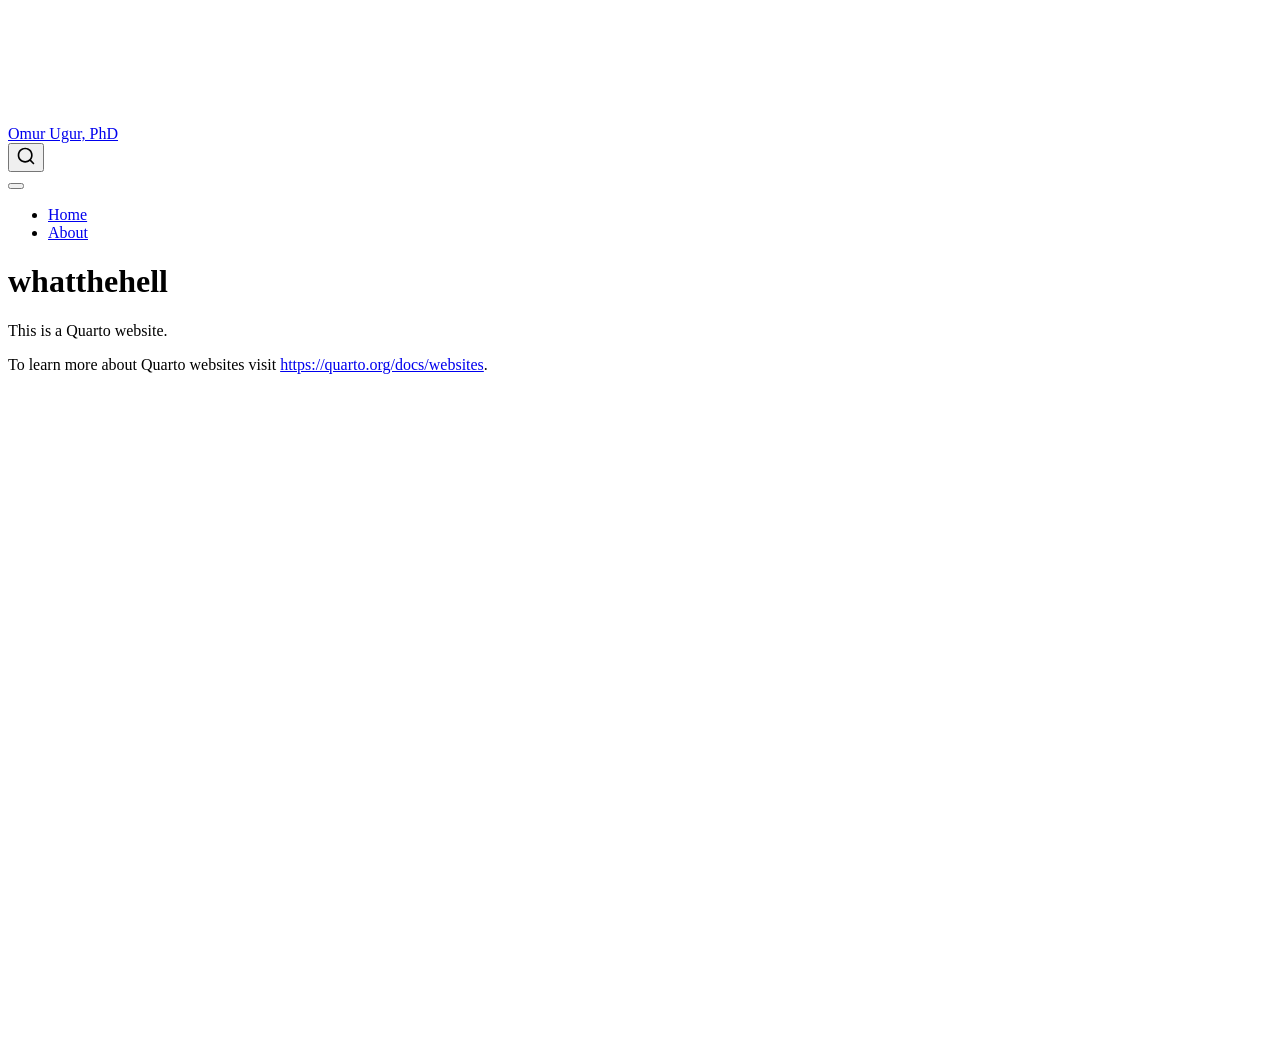
==== index.html @ 2e43b64e "Built site for gh-pages" ====
<!DOCTYPE html>
<html xmlns="http://www.w3.org/1999/xhtml" lang="en" xml:lang="en"><head>

<meta charset="utf-8">
<meta name="generator" content="quarto-1.8.27">

<meta name="viewport" content="width=device-width, initial-scale=1.0, user-scalable=yes">


<title>whatthehell – Omur Ugur, PhD</title>
<style>
code{white-space: pre-wrap;}
span.smallcaps{font-variant: small-caps;}
div.columns{display: flex; gap: min(4vw, 1.5em);}
div.column{flex: auto; overflow-x: auto;}
div.hanging-indent{margin-left: 1.5em; text-indent: -1.5em;}
ul.task-list{list-style: none;}
ul.task-list li input[type="checkbox"] {
  width: 0.8em;
  margin: 0 0.8em 0.2em -1em; /* quarto-specific, see https://github.com/quarto-dev/quarto-cli/issues/4556 */ 
  vertical-align: middle;
}
</style>


<script src="site_libs/quarto-nav/quarto-nav.js"></script>
<script src="site_libs/quarto-nav/headroom.min.js"></script>
<script src="site_libs/clipboard/clipboard.min.js"></script>
<script src="site_libs/quarto-search/autocomplete.umd.js"></script>
<script src="site_libs/quarto-search/fuse.min.js"></script>
<script src="site_libs/quarto-search/quarto-search.js"></script>
<meta name="quarto:offset" content="./">
<script src="site_libs/quarto-html/quarto.js" type="module"></script>
<script src="site_libs/quarto-html/tabsets/tabsets.js" type="module"></script>
<script src="site_libs/quarto-html/axe/axe-check.js" type="module"></script>
<script src="site_libs/quarto-html/popper.min.js"></script>
<script src="site_libs/quarto-html/tippy.umd.min.js"></script>
<script src="site_libs/quarto-html/anchor.min.js"></script>
<link href="site_libs/quarto-html/tippy.css" rel="stylesheet">
<link href="site_libs/quarto-html/quarto-syntax-highlighting-ed96de9b727972fe78a7b5d16c58bf87.css" rel="stylesheet" id="quarto-text-highlighting-styles">
<script src="site_libs/bootstrap/bootstrap.min.js"></script>
<link href="site_libs/bootstrap/bootstrap-icons.css" rel="stylesheet">
<link href="site_libs/bootstrap/bootstrap-afa37c5c79185640b9c231024f4fe5ea.min.css" rel="stylesheet" append-hash="true" id="quarto-bootstrap" data-mode="light">
<script id="quarto-search-options" type="application/json">{
  "location": "navbar",
  "copy-button": false,
  "collapse-after": 3,
  "panel-placement": "end",
  "type": "overlay",
  "limit": 50,
  "keyboard-shortcut": [
    "f",
    "/",
    "s"
  ],
  "show-item-context": false,
  "language": {
    "search-no-results-text": "No results",
    "search-matching-documents-text": "matching documents",
    "search-copy-link-title": "Copy link to search",
    "search-hide-matches-text": "Hide additional matches",
    "search-more-match-text": "more match in this document",
    "search-more-matches-text": "more matches in this document",
    "search-clear-button-title": "Clear",
    "search-text-placeholder": "",
    "search-detached-cancel-button-title": "Cancel",
    "search-submit-button-title": "Submit",
    "search-label": "Search"
  }
}</script>


<link rel="stylesheet" href="styles.css">
</head>

<body class="nav-fixed quarto-light">

<div id="quarto-search-results"></div>
  <header id="quarto-header" class="headroom fixed-top">
    <nav class="navbar navbar-expand-lg " data-bs-theme="dark">
      <div class="navbar-container container-fluid">
      <div class="navbar-brand-container mx-auto">
    <a class="navbar-brand" href="./index.html">
    <span class="navbar-title">Omur Ugur, PhD</span>
    </a>
  </div>
            <div id="quarto-search" class="" title="Search"></div>
          <button class="navbar-toggler" type="button" data-bs-toggle="collapse" data-bs-target="#navbarCollapse" aria-controls="navbarCollapse" role="menu" aria-expanded="false" aria-label="Toggle navigation" onclick="if (window.quartoToggleHeadroom) { window.quartoToggleHeadroom(); }">
  <span class="navbar-toggler-icon"></span>
</button>
          <div class="collapse navbar-collapse" id="navbarCollapse">
            <ul class="navbar-nav navbar-nav-scroll me-auto">
  <li class="nav-item">
    <a class="nav-link active" href="./index.html" aria-current="page"> 
<span class="menu-text">Home</span></a>
  </li>  
  <li class="nav-item">
    <a class="nav-link" href="./about.html"> 
<span class="menu-text">About</span></a>
  </li>  
</ul>
          </div> <!-- /navcollapse -->
            <div class="quarto-navbar-tools">
</div>
      </div> <!-- /container-fluid -->
    </nav>
</header>
<!-- content -->
<div id="quarto-content" class="quarto-container page-columns page-rows-contents page-layout-article page-navbar">
<!-- sidebar -->
<!-- margin-sidebar -->
    <div id="quarto-margin-sidebar" class="sidebar margin-sidebar zindex-bottom">
        
    </div>
<!-- main -->
<main class="content" id="quarto-document-content">

<header id="title-block-header" class="quarto-title-block default">
<div class="quarto-title">
<h1 class="title">whatthehell</h1>
</div>



<div class="quarto-title-meta">

    
  
    
  </div>
  


</header>


<p>This is a Quarto website.</p>
<p>To learn more about Quarto websites visit <a href="https://quarto.org/docs/websites" class="uri">https://quarto.org/docs/websites</a>.</p>



</main> <!-- /main -->
<script id="quarto-html-after-body" type="application/javascript">
  window.document.addEventListener("DOMContentLoaded", function (event) {
    const icon = "";
    const anchorJS = new window.AnchorJS();
    anchorJS.options = {
      placement: 'right',
      icon: icon
    };
    anchorJS.add('.anchored');
    const isCodeAnnotation = (el) => {
      for (const clz of el.classList) {
        if (clz.startsWith('code-annotation-')) {                     
          return true;
        }
      }
      return false;
    }
    const onCopySuccess = function(e) {
      // button target
      const button = e.trigger;
      // don't keep focus
      button.blur();
      // flash "checked"
      button.classList.add('code-copy-button-checked');
      var currentTitle = button.getAttribute("title");
      button.setAttribute("title", "Copied!");
      let tooltip;
      if (window.bootstrap) {
        button.setAttribute("data-bs-toggle", "tooltip");
        button.setAttribute("data-bs-placement", "left");
        button.setAttribute("data-bs-title", "Copied!");
        tooltip = new bootstrap.Tooltip(button, 
          { trigger: "manual", 
            customClass: "code-copy-button-tooltip",
            offset: [0, -8]});
        tooltip.show();    
      }
      setTimeout(function() {
        if (tooltip) {
          tooltip.hide();
          button.removeAttribute("data-bs-title");
          button.removeAttribute("data-bs-toggle");
          button.removeAttribute("data-bs-placement");
        }
        button.setAttribute("title", currentTitle);
        button.classList.remove('code-copy-button-checked');
      }, 1000);
      // clear code selection
      e.clearSelection();
    }
    const getTextToCopy = function(trigger) {
      const outerScaffold = trigger.parentElement.cloneNode(true);
      const codeEl = outerScaffold.querySelector('code');
      for (const childEl of codeEl.children) {
        if (isCodeAnnotation(childEl)) {
          childEl.remove();
        }
      }
      return codeEl.innerText;
    }
    const clipboard = new window.ClipboardJS('.code-copy-button:not([data-in-quarto-modal])', {
      text: getTextToCopy
    });
    clipboard.on('success', onCopySuccess);
    if (window.document.getElementById('quarto-embedded-source-code-modal')) {
      const clipboardModal = new window.ClipboardJS('.code-copy-button[data-in-quarto-modal]', {
        text: getTextToCopy,
        container: window.document.getElementById('quarto-embedded-source-code-modal')
      });
      clipboardModal.on('success', onCopySuccess);
    }
      var localhostRegex = new RegExp(/^(?:http|https):\/\/localhost\:?[0-9]*\//);
      var mailtoRegex = new RegExp(/^mailto:/);
        var filterRegex = new RegExp("https:\/\/ougur-phd\.github\.io\/");
      var isInternal = (href) => {
          return filterRegex.test(href) || localhostRegex.test(href) || mailtoRegex.test(href);
      }
      // Inspect non-navigation links and adorn them if external
     var links = window.document.querySelectorAll('a[href]:not(.nav-link):not(.navbar-brand):not(.toc-action):not(.sidebar-link):not(.sidebar-item-toggle):not(.pagination-link):not(.no-external):not([aria-hidden]):not(.dropdown-item):not(.quarto-navigation-tool):not(.about-link)');
      for (var i=0; i<links.length; i++) {
        const link = links[i];
        if (!isInternal(link.href)) {
          // undo the damage that might have been done by quarto-nav.js in the case of
          // links that we want to consider external
          if (link.dataset.originalHref !== undefined) {
            link.href = link.dataset.originalHref;
          }
        }
      }
    function tippyHover(el, contentFn, onTriggerFn, onUntriggerFn) {
      const config = {
        allowHTML: true,
        maxWidth: 500,
        delay: 100,
        arrow: false,
        appendTo: function(el) {
            return el.parentElement;
        },
        interactive: true,
        interactiveBorder: 10,
        theme: 'quarto',
        placement: 'bottom-start',
      };
      if (contentFn) {
        config.content = contentFn;
      }
      if (onTriggerFn) {
        config.onTrigger = onTriggerFn;
      }
      if (onUntriggerFn) {
        config.onUntrigger = onUntriggerFn;
      }
      window.tippy(el, config); 
    }
    const noterefs = window.document.querySelectorAll('a[role="doc-noteref"]');
    for (var i=0; i<noterefs.length; i++) {
      const ref = noterefs[i];
      tippyHover(ref, function() {
        // use id or data attribute instead here
        let href = ref.getAttribute('data-footnote-href') || ref.getAttribute('href');
        try { href = new URL(href).hash; } catch {}
        const id = href.replace(/^#\/?/, "");
        const note = window.document.getElementById(id);
        if (note) {
          return note.innerHTML;
        } else {
          return "";
        }
      });
    }
    const xrefs = window.document.querySelectorAll('a.quarto-xref');
    const processXRef = (id, note) => {
      // Strip column container classes
      const stripColumnClz = (el) => {
        el.classList.remove("page-full", "page-columns");
        if (el.children) {
          for (const child of el.children) {
            stripColumnClz(child);
          }
        }
      }
      stripColumnClz(note)
      if (id === null || id.startsWith('sec-')) {
        // Special case sections, only their first couple elements
        const container = document.createElement("div");
        if (note.children && note.children.length > 2) {
          container.appendChild(note.children[0].cloneNode(true));
          for (let i = 1; i < note.children.length; i++) {
            const child = note.children[i];
            if (child.tagName === "P" && child.innerText === "") {
              continue;
            } else {
              container.appendChild(child.cloneNode(true));
              break;
            }
          }
          if (window.Quarto?.typesetMath) {
            window.Quarto.typesetMath(container);
          }
          return container.innerHTML
        } else {
          if (window.Quarto?.typesetMath) {
            window.Quarto.typesetMath(note);
          }
          return note.innerHTML;
        }
      } else {
        // Remove any anchor links if they are present
        const anchorLink = note.querySelector('a.anchorjs-link');
        if (anchorLink) {
          anchorLink.remove();
        }
        if (window.Quarto?.typesetMath) {
          window.Quarto.typesetMath(note);
        }
        if (note.classList.contains("callout")) {
          return note.outerHTML;
        } else {
          return note.innerHTML;
        }
      }
    }
    for (var i=0; i<xrefs.length; i++) {
      const xref = xrefs[i];
      tippyHover(xref, undefined, function(instance) {
        instance.disable();
        let url = xref.getAttribute('href');
        let hash = undefined; 
        if (url.startsWith('#')) {
          hash = url;
        } else {
          try { hash = new URL(url).hash; } catch {}
        }
        if (hash) {
          const id = hash.replace(/^#\/?/, "");
          const note = window.document.getElementById(id);
          if (note !== null) {
            try {
              const html = processXRef(id, note.cloneNode(true));
              instance.setContent(html);
            } finally {
              instance.enable();
              instance.show();
            }
          } else {
            // See if we can fetch this
            fetch(url.split('#')[0])
            .then(res => res.text())
            .then(html => {
              const parser = new DOMParser();
              const htmlDoc = parser.parseFromString(html, "text/html");
              const note = htmlDoc.getElementById(id);
              if (note !== null) {
                const html = processXRef(id, note);
                instance.setContent(html);
              } 
            }).finally(() => {
              instance.enable();
              instance.show();
            });
          }
        } else {
          // See if we can fetch a full url (with no hash to target)
          // This is a special case and we should probably do some content thinning / targeting
          fetch(url)
          .then(res => res.text())
          .then(html => {
            const parser = new DOMParser();
            const htmlDoc = parser.parseFromString(html, "text/html");
            const note = htmlDoc.querySelector('main.content');
            if (note !== null) {
              // This should only happen for chapter cross references
              // (since there is no id in the URL)
              // remove the first header
              if (note.children.length > 0 && note.children[0].tagName === "HEADER") {
                note.children[0].remove();
              }
              const html = processXRef(null, note);
              instance.setContent(html);
            } 
          }).finally(() => {
            instance.enable();
            instance.show();
          });
        }
      }, function(instance) {
      });
    }
        let selectedAnnoteEl;
        const selectorForAnnotation = ( cell, annotation) => {
          let cellAttr = 'data-code-cell="' + cell + '"';
          let lineAttr = 'data-code-annotation="' +  annotation + '"';
          const selector = 'span[' + cellAttr + '][' + lineAttr + ']';
          return selector;
        }
        const selectCodeLines = (annoteEl) => {
          const doc = window.document;
          const targetCell = annoteEl.getAttribute("data-target-cell");
          const targetAnnotation = annoteEl.getAttribute("data-target-annotation");
          const annoteSpan = window.document.querySelector(selectorForAnnotation(targetCell, targetAnnotation));
          const lines = annoteSpan.getAttribute("data-code-lines").split(",");
          const lineIds = lines.map((line) => {
            return targetCell + "-" + line;
          })
          let top = null;
          let height = null;
          let parent = null;
          if (lineIds.length > 0) {
              //compute the position of the single el (top and bottom and make a div)
              const el = window.document.getElementById(lineIds[0]);
              top = el.offsetTop;
              height = el.offsetHeight;
              parent = el.parentElement.parentElement;
            if (lineIds.length > 1) {
              const lastEl = window.document.getElementById(lineIds[lineIds.length - 1]);
              const bottom = lastEl.offsetTop + lastEl.offsetHeight;
              height = bottom - top;
            }
            if (top !== null && height !== null && parent !== null) {
              // cook up a div (if necessary) and position it 
              let div = window.document.getElementById("code-annotation-line-highlight");
              if (div === null) {
                div = window.document.createElement("div");
                div.setAttribute("id", "code-annotation-line-highlight");
                div.style.position = 'absolute';
                parent.appendChild(div);
              }
              div.style.top = top - 2 + "px";
              div.style.height = height + 4 + "px";
              div.style.left = 0;
              let gutterDiv = window.document.getElementById("code-annotation-line-highlight-gutter");
              if (gutterDiv === null) {
                gutterDiv = window.document.createElement("div");
                gutterDiv.setAttribute("id", "code-annotation-line-highlight-gutter");
                gutterDiv.style.position = 'absolute';
                const codeCell = window.document.getElementById(targetCell);
                const gutter = codeCell.querySelector('.code-annotation-gutter');
                gutter.appendChild(gutterDiv);
              }
              gutterDiv.style.top = top - 2 + "px";
              gutterDiv.style.height = height + 4 + "px";
            }
            selectedAnnoteEl = annoteEl;
          }
        };
        const unselectCodeLines = () => {
          const elementsIds = ["code-annotation-line-highlight", "code-annotation-line-highlight-gutter"];
          elementsIds.forEach((elId) => {
            const div = window.document.getElementById(elId);
            if (div) {
              div.remove();
            }
          });
          selectedAnnoteEl = undefined;
        };
          // Handle positioning of the toggle
      window.addEventListener(
        "resize",
        throttle(() => {
          elRect = undefined;
          if (selectedAnnoteEl) {
            selectCodeLines(selectedAnnoteEl);
          }
        }, 10)
      );
      function throttle(fn, ms) {
      let throttle = false;
      let timer;
        return (...args) => {
          if(!throttle) { // first call gets through
              fn.apply(this, args);
              throttle = true;
          } else { // all the others get throttled
              if(timer) clearTimeout(timer); // cancel #2
              timer = setTimeout(() => {
                fn.apply(this, args);
                timer = throttle = false;
              }, ms);
          }
        };
      }
        // Attach click handler to the DT
        const annoteDls = window.document.querySelectorAll('dt[data-target-cell]');
        for (const annoteDlNode of annoteDls) {
          annoteDlNode.addEventListener('click', (event) => {
            const clickedEl = event.target;
            if (clickedEl !== selectedAnnoteEl) {
              unselectCodeLines();
              const activeEl = window.document.querySelector('dt[data-target-cell].code-annotation-active');
              if (activeEl) {
                activeEl.classList.remove('code-annotation-active');
              }
              selectCodeLines(clickedEl);
              clickedEl.classList.add('code-annotation-active');
            } else {
              // Unselect the line
              unselectCodeLines();
              clickedEl.classList.remove('code-annotation-active');
            }
          });
        }
    const findCites = (el) => {
      const parentEl = el.parentElement;
      if (parentEl) {
        const cites = parentEl.dataset.cites;
        if (cites) {
          return {
            el,
            cites: cites.split(' ')
          };
        } else {
          return findCites(el.parentElement)
        }
      } else {
        return undefined;
      }
    };
    var bibliorefs = window.document.querySelectorAll('a[role="doc-biblioref"]');
    for (var i=0; i<bibliorefs.length; i++) {
      const ref = bibliorefs[i];
      const citeInfo = findCites(ref);
      if (citeInfo) {
        tippyHover(citeInfo.el, function() {
          var popup = window.document.createElement('div');
          citeInfo.cites.forEach(function(cite) {
            var citeDiv = window.document.createElement('div');
            citeDiv.classList.add('hanging-indent');
            citeDiv.classList.add('csl-entry');
            var biblioDiv = window.document.getElementById('ref-' + cite);
            if (biblioDiv) {
              citeDiv.innerHTML = biblioDiv.innerHTML;
            }
            popup.appendChild(citeDiv);
          });
          return popup.innerHTML;
        });
      }
    }
  });
  </script>
</div> <!-- /content -->




</body></html>
---- site_libs/quarto-html/tippy.css ----
.tippy-box[data-animation=fade][data-state=hidden]{opacity:0}[data-tippy-root]{max-width:calc(100vw - 10px)}.tippy-box{position:relative;background-color:#333;color:#fff;border-radius:4px;font-size:14px;line-height:1.4;white-space:normal;outline:0;transition-property:transform,visibility,opacity}.tippy-box[data-placement^=top]>.tippy-arrow{bottom:0}.tippy-box[data-placement^=top]>.tippy-arrow:before{bottom:-7px;left:0;border-width:8px 8px 0;border-top-color:initial;transform-origin:center top}.tippy-box[data-placement^=bottom]>.tippy-arrow{top:0}.tippy-box[data-placement^=bottom]>.tippy-arrow:before{top:-7px;left:0;border-width:0 8px 8px;border-bottom-color:initial;transform-origin:center bottom}.tippy-box[data-placement^=left]>.tippy-arrow{right:0}.tippy-box[data-placement^=left]>.tippy-arrow:before{border-width:8px 0 8px 8px;border-left-color:initial;right:-7px;transform-origin:center left}.tippy-box[data-placement^=right]>.tippy-arrow{left:0}.tippy-box[data-placement^=right]>.tippy-arrow:before{left:-7px;border-width:8px 8px 8px 0;border-right-color:initial;transform-origin:center right}.tippy-box[data-inertia][data-state=visible]{transition-timing-function:cubic-bezier(.54,1.5,.38,1.11)}.tippy-arrow{width:16px;height:16px;color:#333}.tippy-arrow:before{content:"";position:absolute;border-color:transparent;border-style:solid}.tippy-content{position:relative;padding:5px 9px;z-index:1}
---- site_libs/quarto-html/quarto-syntax-highlighting-ed96de9b727972fe78a7b5d16c58bf87.css ----
/* quarto syntax highlight colors */
:root {
  --quarto-hl-ot-color: #003B4F;
  --quarto-hl-at-color: #657422;
  --quarto-hl-ss-color: #20794D;
  --quarto-hl-an-color: #5E5E5E;
  --quarto-hl-fu-color: #4758AB;
  --quarto-hl-st-color: #20794D;
  --quarto-hl-cf-color: #003B4F;
  --quarto-hl-op-color: #5E5E5E;
  --quarto-hl-er-color: #AD0000;
  --quarto-hl-bn-color: #AD0000;
  --quarto-hl-al-color: #AD0000;
  --quarto-hl-va-color: #111111;
  --quarto-hl-bu-color: inherit;
  --quarto-hl-ex-color: inherit;
  --quarto-hl-pp-color: #AD0000;
  --quarto-hl-in-color: #5E5E5E;
  --quarto-hl-vs-color: #20794D;
  --quarto-hl-wa-color: #5E5E5E;
  --quarto-hl-do-color: #5E5E5E;
  --quarto-hl-im-color: #00769E;
  --quarto-hl-ch-color: #20794D;
  --quarto-hl-dt-color: #AD0000;
  --quarto-hl-fl-color: #AD0000;
  --quarto-hl-co-color: #5E5E5E;
  --quarto-hl-cv-color: #5E5E5E;
  --quarto-hl-cn-color: #8f5902;
  --quarto-hl-sc-color: #5E5E5E;
  --quarto-hl-dv-color: #AD0000;
  --quarto-hl-kw-color: #003B4F;
}

/* other quarto variables */
:root {
  --quarto-font-monospace: SFMono-Regular, Menlo, Monaco, Consolas, "Liberation Mono", "Courier New", monospace;
}

/* syntax highlight based on Pandoc's rules */
pre > code.sourceCode > span {
  color: #003B4F;
}

code.sourceCode > span {
  color: #003B4F;
}

div.sourceCode,
div.sourceCode pre.sourceCode {
  color: #003B4F;
}

/* Normal */
code span {
  color: #003B4F;
}

/* Alert */
code span.al {
  color: #AD0000;
  font-style: inherit;
}

/* Annotation */
code span.an {
  color: #5E5E5E;
  font-style: inherit;
}

/* Attribute */
code span.at {
  color: #657422;
  font-style: inherit;
}

/* BaseN */
code span.bn {
  color: #AD0000;
  font-style: inherit;
}

/* BuiltIn */
code span.bu {
  font-style: inherit;
}

/* ControlFlow */
code span.cf {
  color: #003B4F;
  font-weight: bold;
  font-style: inherit;
}

/* Char */
code span.ch {
  color: #20794D;
  font-style: inherit;
}

/* Constant */
code span.cn {
  color: #8f5902;
  font-style: inherit;
}

/* Comment */
code span.co {
  color: #5E5E5E;
  font-style: inherit;
}

/* CommentVar */
code span.cv {
  color: #5E5E5E;
  font-style: italic;
}

/* Documentation */
code span.do {
  color: #5E5E5E;
  font-style: italic;
}

/* DataType */
code span.dt {
  color: #AD0000;
  font-style: inherit;
}

/* DecVal */
code span.dv {
  color: #AD0000;
  font-style: inherit;
}

/* Error */
code span.er {
  color: #AD0000;
  font-style: inherit;
}

/* Extension */
code span.ex {
  font-style: inherit;
}

/* Float */
code span.fl {
  color: #AD0000;
  font-style: inherit;
}

/* Function */
code span.fu {
  color: #4758AB;
  font-style: inherit;
}

/* Import */
code span.im {
  color: #00769E;
  font-style: inherit;
}

/* Information */
code span.in {
  color: #5E5E5E;
  font-style: inherit;
}

/* Keyword */
code span.kw {
  color: #003B4F;
  font-weight: bold;
  font-style: inherit;
}

/* Operator */
code span.op {
  color: #5E5E5E;
  font-style: inherit;
}

/* Other */
code span.ot {
  color: #003B4F;
  font-style: inherit;
}

/* Preprocessor */
code span.pp {
  color: #AD0000;
  font-style: inherit;
}

/* SpecialChar */
code span.sc {
  color: #5E5E5E;
  font-style: inherit;
}

/* SpecialString */
code span.ss {
  color: #20794D;
  font-style: inherit;
}

/* String */
code span.st {
  color: #20794D;
  font-style: inherit;
}

/* Variable */
code span.va {
  color: #111111;
  font-style: inherit;
}

/* VerbatimString */
code span.vs {
  color: #20794D;
  font-style: inherit;
}

/* Warning */
code span.wa {
  color: #5E5E5E;
  font-style: italic;
}

.prevent-inlining {
  content: "</";
}

/*# sourceMappingURL=0920dd6d7437995b8cdf7429764427b1.css.map */
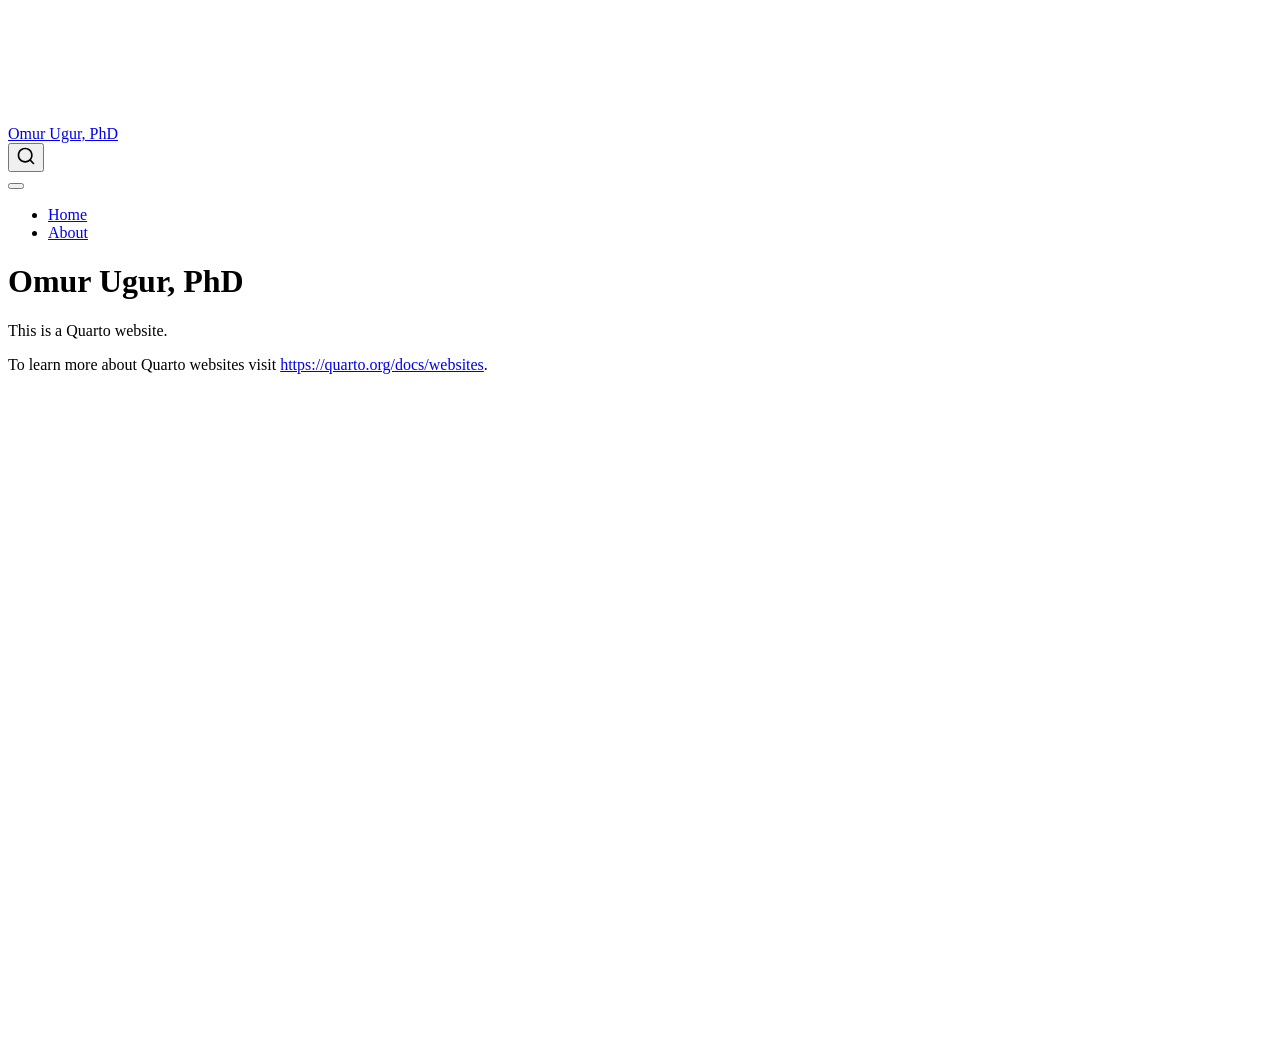
==== commit 8ca64142: "Built site for gh-pages" ====
--- a/index.html
+++ b/index.html
@@ -7,7 +7,7 @@
 <meta name="viewport" content="width=device-width, initial-scale=1.0, user-scalable=yes">
 
 
-<title>whatthehell – Omur Ugur, PhD</title>
+<title>Omur Ugur, PhD</title>
 <style>
 code{white-space: pre-wrap;}
 span.smallcaps{font-variant: small-caps;}
@@ -117,7 +117,7 @@
 
 <header id="title-block-header" class="quarto-title-block default">
 <div class="quarto-title">
-<h1 class="title">whatthehell</h1>
+<h1 class="title">Omur Ugur, PhD</h1>
 </div>
 
 
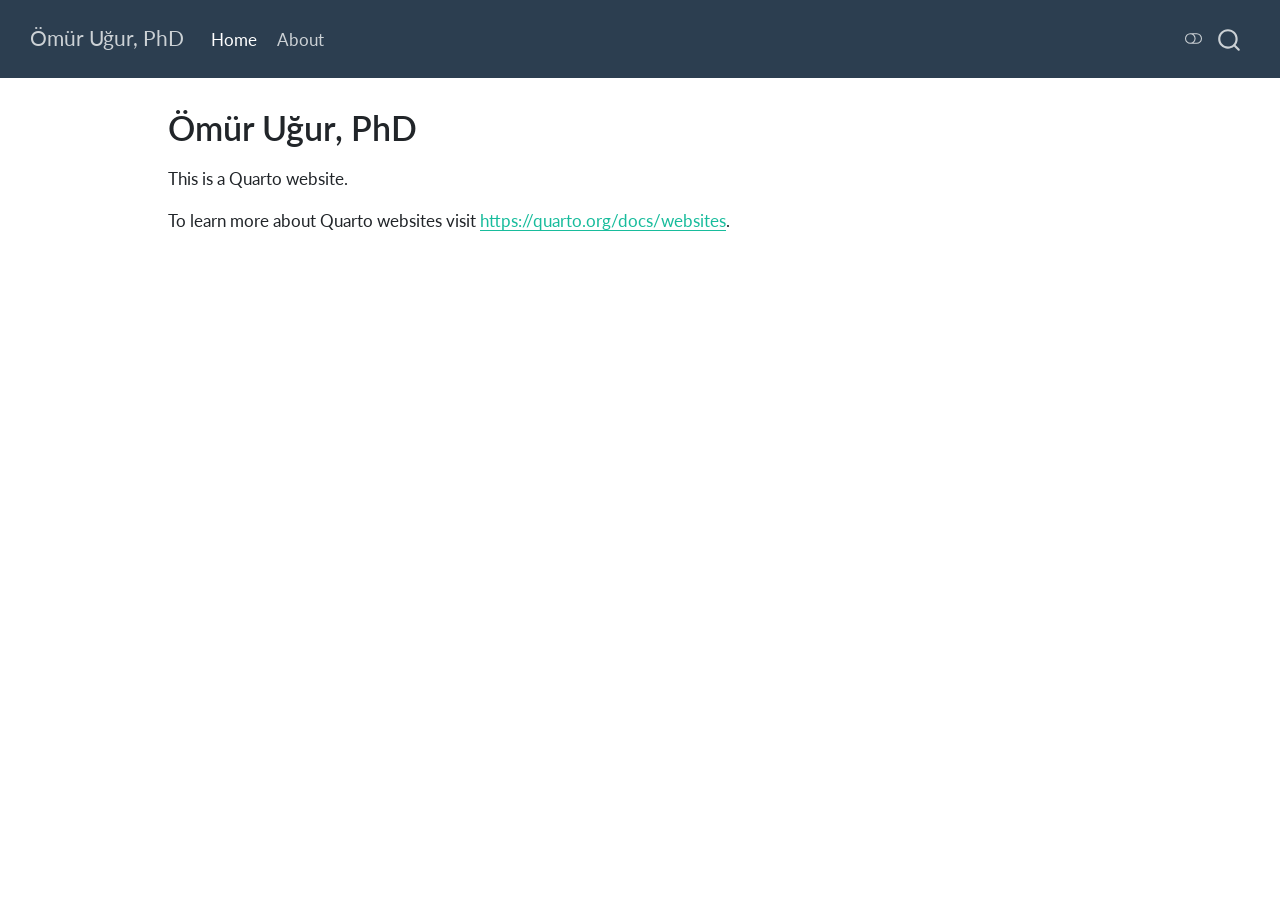
==== commit c602a0e1: "Built site for gh-pages" ====
--- a/index.html
+++ b/index.html
@@ -7,7 +7,7 @@
 <meta name="viewport" content="width=device-width, initial-scale=1.0, user-scalable=yes">
 
 
-<title>Omur Ugur, PhD</title>
+<title>Ömür Uğur, PhD</title>
 <style>
 code{white-space: pre-wrap;}
 span.smallcaps{font-variant: small-caps;}
@@ -37,10 +37,14 @@
 <script src="site_libs/quarto-html/tippy.umd.min.js"></script>
 <script src="site_libs/quarto-html/anchor.min.js"></script>
 <link href="site_libs/quarto-html/tippy.css" rel="stylesheet">
-<link href="site_libs/quarto-html/quarto-syntax-highlighting-ed96de9b727972fe78a7b5d16c58bf87.css" rel="stylesheet" id="quarto-text-highlighting-styles">
+<link href="site_libs/quarto-html/quarto-syntax-highlighting-ed96de9b727972fe78a7b5d16c58bf87.css" rel="stylesheet" class="quarto-color-scheme" id="quarto-text-highlighting-styles">
+<link href="site_libs/quarto-html/quarto-syntax-highlighting-dark-4d9afe2b8d18ee9fa5d0d57b5ed4214d.css" rel="stylesheet" class="quarto-color-scheme quarto-color-alternate" id="quarto-text-highlighting-styles">
+<link href="site_libs/quarto-html/quarto-syntax-highlighting-ed96de9b727972fe78a7b5d16c58bf87.css" rel="stylesheet" class="quarto-color-scheme-extra" id="quarto-text-highlighting-styles">
 <script src="site_libs/bootstrap/bootstrap.min.js"></script>
 <link href="site_libs/bootstrap/bootstrap-icons.css" rel="stylesheet">
-<link href="site_libs/bootstrap/bootstrap-afa37c5c79185640b9c231024f4fe5ea.min.css" rel="stylesheet" append-hash="true" id="quarto-bootstrap" data-mode="light">
+<link href="site_libs/bootstrap/bootstrap-28ce2f92125236a284ff4f393e5b0d14.min.css" rel="stylesheet" append-hash="true" class="quarto-color-scheme" id="quarto-bootstrap" data-mode="light">
+<link href="site_libs/bootstrap/bootstrap-dark-7b59f535f4be280c95e9d201c1713015.min.css" rel="stylesheet" append-hash="true" class="quarto-color-scheme quarto-color-alternate" id="quarto-bootstrap" data-mode="dark">
+<link href="site_libs/bootstrap/bootstrap-28ce2f92125236a284ff4f393e5b0d14.min.css" rel="stylesheet" append-hash="true" class="quarto-color-scheme-extra" id="quarto-bootstrap" data-mode="light">
 <script id="quarto-search-options" type="application/json">{
   "location": "navbar",
   "copy-button": false,
@@ -73,7 +77,169 @@
 <link rel="stylesheet" href="styles.css">
 </head>
 
-<body class="nav-fixed quarto-light">
+<body class="nav-fixed quarto-light"><script id="quarto-html-before-body" type="application/javascript">
+    const toggleBodyColorMode = (bsSheetEl) => {
+      const mode = bsSheetEl.getAttribute("data-mode");
+      const bodyEl = window.document.querySelector("body");
+      if (mode === "dark") {
+        bodyEl.classList.add("quarto-dark");
+        bodyEl.classList.remove("quarto-light");
+      } else {
+        bodyEl.classList.add("quarto-light");
+        bodyEl.classList.remove("quarto-dark");
+      }
+    }
+    const toggleBodyColorPrimary = () => {
+      const bsSheetEl = window.document.querySelector("link#quarto-bootstrap:not([rel=disabled-stylesheet])");
+      if (bsSheetEl) {
+        toggleBodyColorMode(bsSheetEl);
+      }
+    }
+    const setColorSchemeToggle = (alternate) => {
+      const toggles = window.document.querySelectorAll('.quarto-color-scheme-toggle');
+      for (let i=0; i < toggles.length; i++) {
+        const toggle = toggles[i];
+        if (toggle) {
+          if (alternate) {
+            toggle.classList.add("alternate");
+          } else {
+            toggle.classList.remove("alternate");
+          }
+        }
+      }
+    };
+    const toggleColorMode = (alternate) => {
+      // Switch the stylesheets
+      const primaryStylesheets = window.document.querySelectorAll('link.quarto-color-scheme:not(.quarto-color-alternate)');
+      const alternateStylesheets = window.document.querySelectorAll('link.quarto-color-scheme.quarto-color-alternate');
+      manageTransitions('#quarto-margin-sidebar .nav-link', false);
+      if (alternate) {
+        // note: dark is layered on light, we don't disable primary!
+        enableStylesheet(alternateStylesheets);
+        for (const sheetNode of alternateStylesheets) {
+          if (sheetNode.id === "quarto-bootstrap") {
+            toggleBodyColorMode(sheetNode);
+          }
+        }
+      } else {
+        disableStylesheet(alternateStylesheets);
+        enableStylesheet(primaryStylesheets)
+        toggleBodyColorPrimary();
+      }
+      manageTransitions('#quarto-margin-sidebar .nav-link', true);
+      // Switch the toggles
+      setColorSchemeToggle(alternate)
+      // Hack to workaround the fact that safari doesn't
+      // properly recolor the scrollbar when toggling (#1455)
+      if (navigator.userAgent.indexOf('Safari') > 0 && navigator.userAgent.indexOf('Chrome') == -1) {
+        manageTransitions("body", false);
+        window.scrollTo(0, 1);
+        setTimeout(() => {
+          window.scrollTo(0, 0);
+          manageTransitions("body", true);
+        }, 40);
+      }
+    }
+    const disableStylesheet = (stylesheets) => {
+      for (let i=0; i < stylesheets.length; i++) {
+        const stylesheet = stylesheets[i];
+        stylesheet.rel = 'disabled-stylesheet';
+      }
+    }
+    const enableStylesheet = (stylesheets) => {
+      for (let i=0; i < stylesheets.length; i++) {
+        const stylesheet = stylesheets[i];
+        if(stylesheet.rel !== 'stylesheet') { // for Chrome, which will still FOUC without this check
+          stylesheet.rel = 'stylesheet';
+        }
+      }
+    }
+    const manageTransitions = (selector, allowTransitions) => {
+      const els = window.document.querySelectorAll(selector);
+      for (let i=0; i < els.length; i++) {
+        const el = els[i];
+        if (allowTransitions) {
+          el.classList.remove('notransition');
+        } else {
+          el.classList.add('notransition');
+        }
+      }
+    }
+    const isFileUrl = () => {
+      return window.location.protocol === 'file:';
+    }
+    const hasAlternateSentinel = () => {
+      let styleSentinel = getColorSchemeSentinel();
+      if (styleSentinel !== null) {
+        return styleSentinel === "alternate";
+      } else {
+        return false;
+      }
+    }
+    const setStyleSentinel = (alternate) => {
+      const value = alternate ? "alternate" : "default";
+      if (!isFileUrl()) {
+        window.localStorage.setItem("quarto-color-scheme", value);
+      } else {
+        localAlternateSentinel = value;
+      }
+    }
+    const getColorSchemeSentinel = () => {
+      if (!isFileUrl()) {
+        const storageValue = window.localStorage.getItem("quarto-color-scheme");
+        return storageValue != null ? storageValue : localAlternateSentinel;
+      } else {
+        return localAlternateSentinel;
+      }
+    }
+    const toggleGiscusIfUsed = (isAlternate, darkModeDefault) => {
+      const baseTheme = document.querySelector('#giscus-base-theme')?.value ?? 'light';
+      const alternateTheme = document.querySelector('#giscus-alt-theme')?.value ?? 'dark';
+      let newTheme = '';
+      if(authorPrefersDark) {
+        newTheme = isAlternate ? baseTheme : alternateTheme;
+      } else {
+        newTheme = isAlternate ? alternateTheme : baseTheme;
+      }
+      const changeGiscusTheme = () => {
+        // From: https://github.com/giscus/giscus/issues/336
+        const sendMessage = (message) => {
+          const iframe = document.querySelector('iframe.giscus-frame');
+          if (!iframe) return;
+          iframe.contentWindow.postMessage({ giscus: message }, 'https://giscus.app');
+        }
+        sendMessage({
+          setConfig: {
+            theme: newTheme
+          }
+        });
+      }
+      const isGiscussLoaded = window.document.querySelector('iframe.giscus-frame') !== null;
+      if (isGiscussLoaded) {
+        changeGiscusTheme();
+      }
+    };
+    const authorPrefersDark = false;
+    const darkModeDefault = authorPrefersDark;
+      document.querySelector('link#quarto-text-highlighting-styles.quarto-color-scheme-extra').rel = 'disabled-stylesheet';
+      document.querySelector('link#quarto-bootstrap.quarto-color-scheme-extra').rel = 'disabled-stylesheet';
+    let localAlternateSentinel = darkModeDefault ? 'alternate' : 'default';
+    // Dark / light mode switch
+    window.quartoToggleColorScheme = () => {
+      // Read the current dark / light value
+      let toAlternate = !hasAlternateSentinel();
+      toggleColorMode(toAlternate);
+      setStyleSentinel(toAlternate);
+      toggleGiscusIfUsed(toAlternate, darkModeDefault);
+      window.dispatchEvent(new Event('resize'));
+    };
+    // Switch to dark mode if need be
+    if (hasAlternateSentinel()) {
+      toggleColorMode(true);
+    } else {
+      toggleColorMode(false);
+    }
+  </script>
 
 <div id="quarto-search-results"></div>
   <header id="quarto-header" class="headroom fixed-top">
@@ -81,7 +247,7 @@
       <div class="navbar-container container-fluid">
       <div class="navbar-brand-container mx-auto">
     <a class="navbar-brand" href="./index.html">
-    <span class="navbar-title">Omur Ugur, PhD</span>
+    <span class="navbar-title">Ömür Uğur, PhD</span>
     </a>
   </div>
             <div id="quarto-search" class="" title="Search"></div>
@@ -101,6 +267,7 @@
 </ul>
           </div> <!-- /navcollapse -->
             <div class="quarto-navbar-tools">
+  <a href="" class="quarto-color-scheme-toggle quarto-navigation-tool  px-1" onclick="window.quartoToggleColorScheme(); return false;" title="Toggle dark mode"><i class="bi"></i></a>
 </div>
       </div> <!-- /container-fluid -->
     </nav>
@@ -115,9 +282,10 @@
 <!-- main -->
 <main class="content" id="quarto-document-content">
 
+
 <header id="title-block-header" class="quarto-title-block default">
 <div class="quarto-title">
-<h1 class="title">Omur Ugur, PhD</h1>
+<h1 class="title">Ömür Uğur, PhD</h1>
 </div>
 
 
@@ -142,6 +310,19 @@
 </main> <!-- /main -->
 <script id="quarto-html-after-body" type="application/javascript">
   window.document.addEventListener("DOMContentLoaded", function (event) {
+    // Ensure there is a toggle, if there isn't float one in the top right
+    if (window.document.querySelector('.quarto-color-scheme-toggle') === null) {
+      const a = window.document.createElement('a');
+      a.classList.add('top-right');
+      a.classList.add('quarto-color-scheme-toggle');
+      a.href = "";
+      a.onclick = function() { try { window.quartoToggleColorScheme(); } catch {} return false; };
+      const i = window.document.createElement("i");
+      i.classList.add('bi');
+      a.appendChild(i);
+      window.document.body.appendChild(a);
+    }
+    setColorSchemeToggle(hasAlternateSentinel())
     const icon = "";
     const anchorJS = new window.AnchorJS();
     anchorJS.options = {
--- a/site_libs/quarto-html/quarto-syntax-highlighting-dark-4d9afe2b8d18ee9fa5d0d57b5ed4214d.css
+++ b/site_libs/quarto-html/quarto-syntax-highlighting-dark-4d9afe2b8d18ee9fa5d0d57b5ed4214d.css
@@ -0,0 +1,219 @@
+/* quarto syntax highlight colors */
+:root {
+  --quarto-hl-al-color: #f07178;
+  --quarto-hl-an-color: #d4d0ab;
+  --quarto-hl-at-color: #00e0e0;
+  --quarto-hl-bn-color: #d4d0ab;
+  --quarto-hl-bu-color: #abe338;
+  --quarto-hl-ch-color: #abe338;
+  --quarto-hl-co-color: #f8f8f2;
+  --quarto-hl-cv-color: #ffd700;
+  --quarto-hl-cn-color: #ffd700;
+  --quarto-hl-cf-color: #ffa07a;
+  --quarto-hl-dt-color: #ffa07a;
+  --quarto-hl-dv-color: #d4d0ab;
+  --quarto-hl-do-color: #f8f8f2;
+  --quarto-hl-er-color: #f07178;
+  --quarto-hl-ex-color: #00e0e0;
+  --quarto-hl-fl-color: #d4d0ab;
+  --quarto-hl-fu-color: #ffa07a;
+  --quarto-hl-im-color: #abe338;
+  --quarto-hl-in-color: #d4d0ab;
+  --quarto-hl-kw-color: #ffa07a;
+  --quarto-hl-op-color: #ffa07a;
+  --quarto-hl-ot-color: #00e0e0;
+  --quarto-hl-pp-color: #dcc6e0;
+  --quarto-hl-re-color: #00e0e0;
+  --quarto-hl-sc-color: #abe338;
+  --quarto-hl-ss-color: #abe338;
+  --quarto-hl-st-color: #abe338;
+  --quarto-hl-va-color: #00e0e0;
+  --quarto-hl-vs-color: #abe338;
+  --quarto-hl-wa-color: #dcc6e0;
+}
+
+/* other quarto variables */
+:root {
+  --quarto-font-monospace: SFMono-Regular, Menlo, Monaco, Consolas, "Liberation Mono", "Courier New", monospace;
+}
+
+/* syntax highlight based on Pandoc's rules */
+pre > code.sourceCode > span {
+  color: #f8f8f2;
+}
+
+code.sourceCode > span {
+  color: #f8f8f2;
+}
+
+div.sourceCode,
+div.sourceCode pre.sourceCode {
+  color: #f8f8f2;
+}
+
+/* Normal */
+code span {
+  color: #f8f8f2;
+}
+
+/* Alert */
+code span.al {
+  color: #f07178;
+}
+
+/* Annotation */
+code span.an {
+  color: #d4d0ab;
+}
+
+/* Attribute */
+code span.at {
+  color: #00e0e0;
+}
+
+/* BaseN */
+code span.bn {
+  color: #d4d0ab;
+}
+
+/* BuiltIn */
+code span.bu {
+  color: #abe338;
+}
+
+/* ControlFlow */
+code span.cf {
+  font-weight: bold;
+  color: #ffa07a;
+}
+
+/* Char */
+code span.ch {
+  color: #abe338;
+}
+
+/* Constant */
+code span.cn {
+  color: #ffd700;
+}
+
+/* Comment */
+code span.co {
+  font-style: italic;
+  color: #f8f8f2;
+}
+
+/* CommentVar */
+code span.cv {
+  color: #ffd700;
+}
+
+/* Documentation */
+code span.do {
+  color: #f8f8f2;
+}
+
+/* DataType */
+code span.dt {
+  color: #ffa07a;
+}
+
+/* DecVal */
+code span.dv {
+  color: #d4d0ab;
+}
+
+/* Error */
+code span.er {
+  color: #f07178;
+  text-decoration: underline;
+}
+
+/* Extension */
+code span.ex {
+  font-weight: bold;
+  color: #00e0e0;
+}
+
+/* Float */
+code span.fl {
+  color: #d4d0ab;
+}
+
+/* Function */
+code span.fu {
+  color: #ffa07a;
+}
+
+/* Import */
+code span.im {
+  color: #abe338;
+}
+
+/* Information */
+code span.in {
+  color: #d4d0ab;
+}
+
+/* Keyword */
+code span.kw {
+  font-weight: bold;
+  color: #ffa07a;
+}
+
+/* Operator */
+code span.op {
+  color: #ffa07a;
+}
+
+/* Other */
+code span.ot {
+  color: #00e0e0;
+}
+
+/* Preprocessor */
+code span.pp {
+  color: #dcc6e0;
+}
+
+/* RegionMarker */
+code span.re {
+  background-color: #f8f8f2;
+  color: #00e0e0;
+}
+
+/* SpecialChar */
+code span.sc {
+  color: #abe338;
+}
+
+/* SpecialString */
+code span.ss {
+  color: #abe338;
+}
+
+/* String */
+code span.st {
+  color: #abe338;
+}
+
+/* Variable */
+code span.va {
+  color: #00e0e0;
+}
+
+/* VerbatimString */
+code span.vs {
+  color: #abe338;
+}
+
+/* Warning */
+code span.wa {
+  color: #dcc6e0;
+}
+
+.prevent-inlining {
+  content: "</";
+}
+
+/*# sourceMappingURL=86edf53ecdff796acf02dbceed379426.css.map */
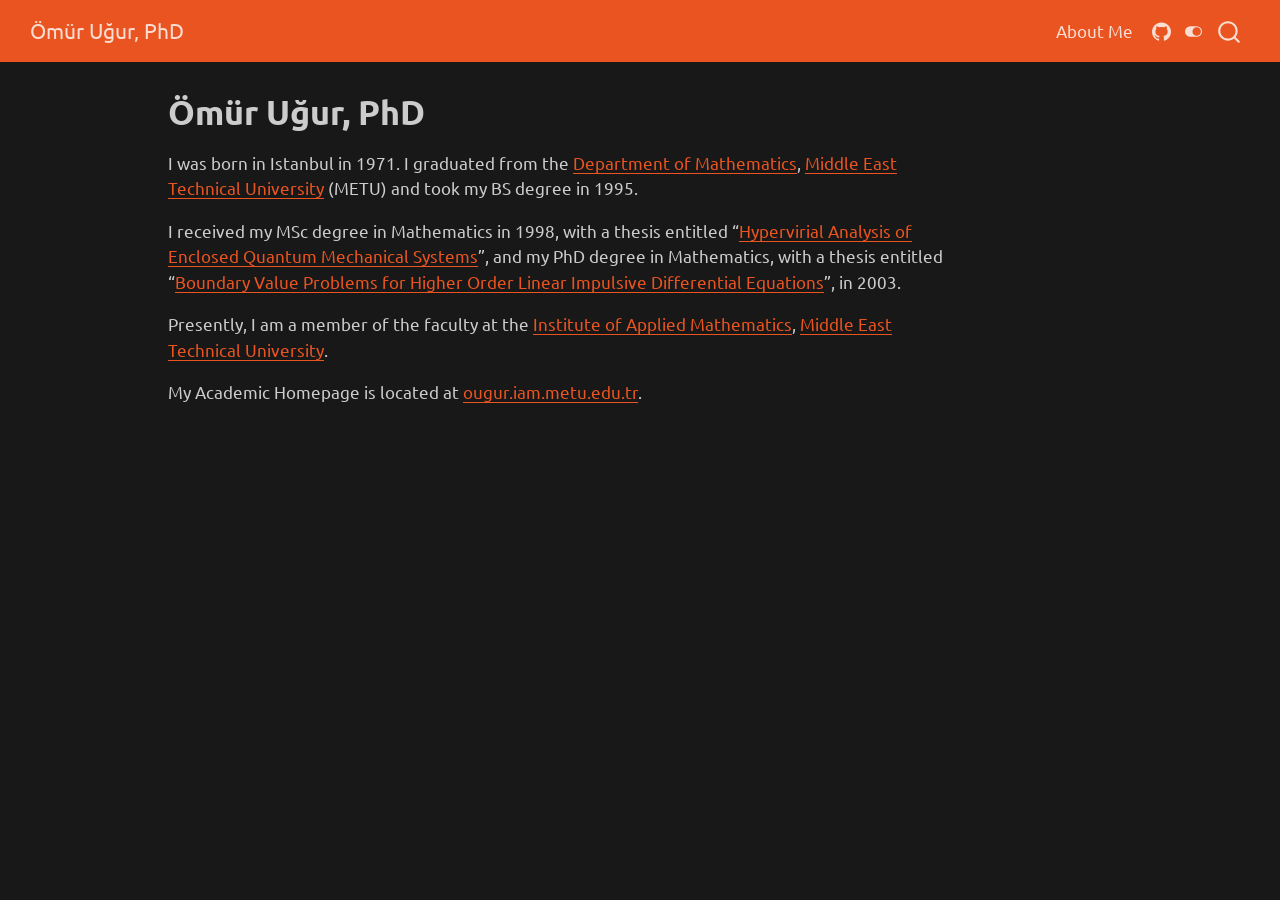
==== commit a9e1a112: "Built site for gh-pages" ====
--- a/index.html
+++ b/index.html
@@ -39,12 +39,10 @@
 <link href="site_libs/quarto-html/tippy.css" rel="stylesheet">
 <link href="site_libs/quarto-html/quarto-syntax-highlighting-ed96de9b727972fe78a7b5d16c58bf87.css" rel="stylesheet" class="quarto-color-scheme" id="quarto-text-highlighting-styles">
 <link href="site_libs/quarto-html/quarto-syntax-highlighting-dark-4d9afe2b8d18ee9fa5d0d57b5ed4214d.css" rel="stylesheet" class="quarto-color-scheme quarto-color-alternate" id="quarto-text-highlighting-styles">
-<link href="site_libs/quarto-html/quarto-syntax-highlighting-ed96de9b727972fe78a7b5d16c58bf87.css" rel="stylesheet" class="quarto-color-scheme-extra" id="quarto-text-highlighting-styles">
 <script src="site_libs/bootstrap/bootstrap.min.js"></script>
 <link href="site_libs/bootstrap/bootstrap-icons.css" rel="stylesheet">
-<link href="site_libs/bootstrap/bootstrap-28ce2f92125236a284ff4f393e5b0d14.min.css" rel="stylesheet" append-hash="true" class="quarto-color-scheme" id="quarto-bootstrap" data-mode="light">
-<link href="site_libs/bootstrap/bootstrap-dark-7b59f535f4be280c95e9d201c1713015.min.css" rel="stylesheet" append-hash="true" class="quarto-color-scheme quarto-color-alternate" id="quarto-bootstrap" data-mode="dark">
-<link href="site_libs/bootstrap/bootstrap-28ce2f92125236a284ff4f393e5b0d14.min.css" rel="stylesheet" append-hash="true" class="quarto-color-scheme-extra" id="quarto-bootstrap" data-mode="light">
+<link href="site_libs/bootstrap/bootstrap-846b72f8b90abaddd373eff980d5b6cc.min.css" rel="stylesheet" append-hash="true" class="quarto-color-scheme" id="quarto-bootstrap" data-mode="light">
+<link href="site_libs/bootstrap/bootstrap-dark-dfaac58aa04cd4855b6f8ff9040c401a.min.css" rel="stylesheet" append-hash="true" class="quarto-color-scheme quarto-color-alternate" id="quarto-bootstrap" data-mode="dark">
 <script id="quarto-search-options" type="application/json">{
   "location": "navbar",
   "copy-button": false,
@@ -74,10 +72,9 @@
 }</script>
 
 
-<link rel="stylesheet" href="styles.css">
 </head>
 
-<body class="nav-fixed quarto-light"><script id="quarto-html-before-body" type="application/javascript">
+<body class="nav-fixed quarto-dark"><script id="quarto-html-before-body" type="application/javascript">
     const toggleBodyColorMode = (bsSheetEl) => {
       const mode = bsSheetEl.getAttribute("data-mode");
       const bodyEl = window.document.querySelector("body");
@@ -219,10 +216,8 @@
         changeGiscusTheme();
       }
     };
-    const authorPrefersDark = false;
+    const authorPrefersDark = true;
     const darkModeDefault = authorPrefersDark;
-      document.querySelector('link#quarto-text-highlighting-styles.quarto-color-scheme-extra').rel = 'disabled-stylesheet';
-      document.querySelector('link#quarto-bootstrap.quarto-color-scheme-extra').rel = 'disabled-stylesheet';
     let localAlternateSentinel = darkModeDefault ? 'alternate' : 'default';
     // Dark / light mode switch
     window.quartoToggleColorScheme = () => {
@@ -255,14 +250,15 @@
   <span class="navbar-toggler-icon"></span>
 </button>
           <div class="collapse navbar-collapse" id="navbarCollapse">
-            <ul class="navbar-nav navbar-nav-scroll me-auto">
-  <li class="nav-item">
-    <a class="nav-link active" href="./index.html" aria-current="page"> 
-<span class="menu-text">Home</span></a>
-  </li>  
+            <ul class="navbar-nav navbar-nav-scroll ms-auto">
   <li class="nav-item">
     <a class="nav-link" href="./about.html"> 
-<span class="menu-text">About</span></a>
+<span class="menu-text">About Me</span></a>
+  </li>  
+  <li class="nav-item compact">
+    <a class="nav-link" href="https://github.com/ougur-phd" target="_blank"> <i class="bi bi-github" role="img">
+</i> 
+<span class="menu-text"></span></a>
   </li>  
 </ul>
           </div> <!-- /navcollapse -->
@@ -302,8 +298,10 @@
 </header>
 
 
-<p>This is a Quarto website.</p>
-<p>To learn more about Quarto websites visit <a href="https://quarto.org/docs/websites" class="uri">https://quarto.org/docs/websites</a>.</p>
+<p>I was born in Istanbul in 1971. I graduated from the <a href="https://math.metu.edu.tr" target="_blank">Department of Mathematics</a>, <a href="https://metu.edu.tr" target="_blank">Middle East Technical University</a> (METU) and took my BS degree in 1995.</p>
+<p>I received my MSc degree in Mathematics in 1998, with a thesis entitled “<a href="https://ougur.iam.metu.edu.tr/publications/theses/hypervirial-analysis-of-enclosed-quantum-mechanical-systems" target="_blank">Hypervirial Analysis of Enclosed Quantum Mechanical Systems</a>”, and my PhD degree in Mathematics, with a thesis entitled “<a href="https://ougur.iam.metu.edu.tr/publications/theses/boundary-value-problems-for-higher-order-linear-impulsive-differential-equations" target="_blank">Boundary Value Problems for Higher Order Linear Impulsive Differential Equations</a>”, in 2003.</p>
+<p>Presently, I am a member of the faculty at the <a href="https://iam.metu.edu.tr" target="_blank">Institute of Applied Mathematics</a>, <a href="https://metu.edu.tr" target="_blank">Middle East Technical University</a>.</p>
+<p>My Academic Homepage is located at <a href="https://ougur.iam.metu.edu.tr" target="_blank">ougur.iam.metu.edu.tr</a>.</p>
 
 
 
